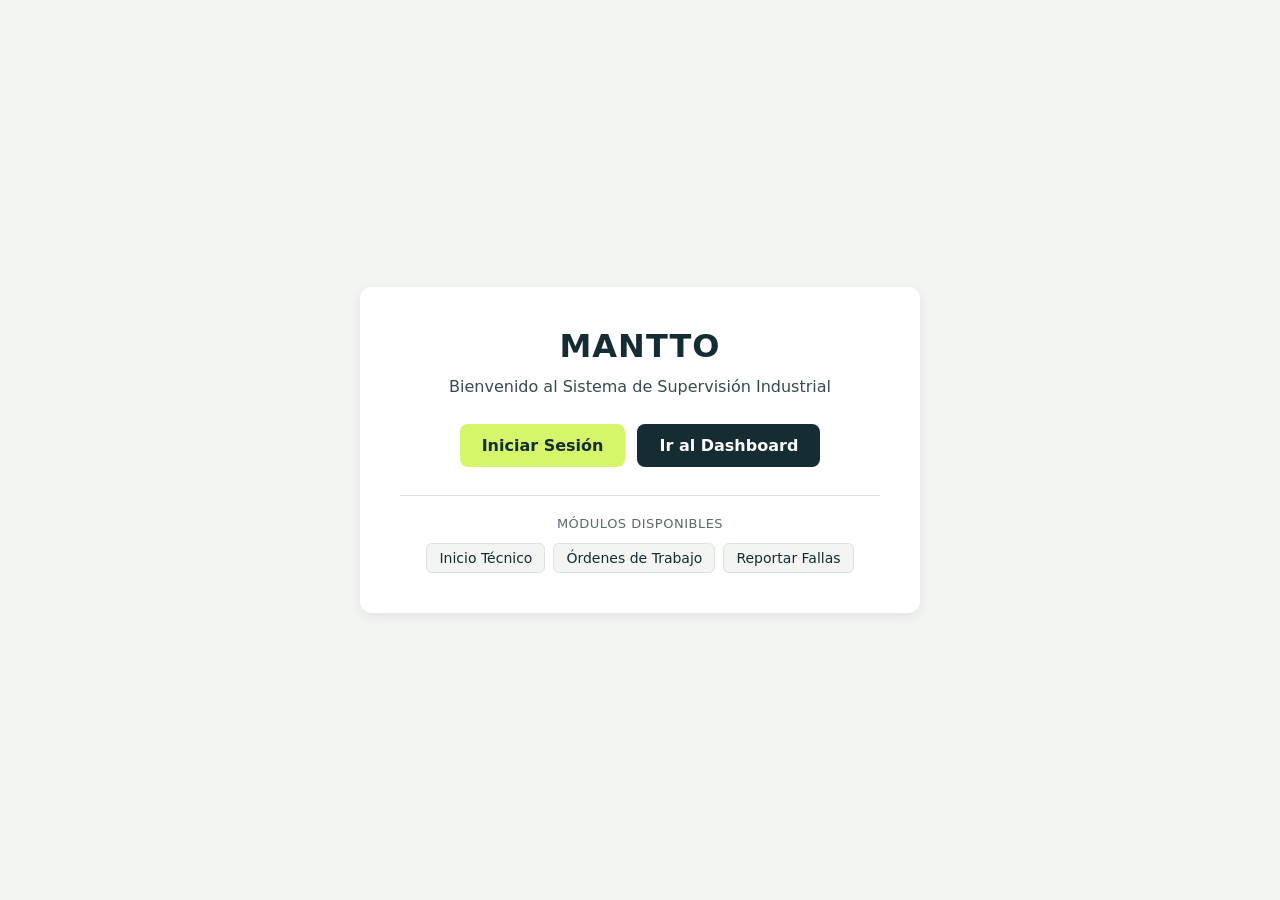
==== public/index.html @ 54951543 "cambio de orden" ====
<!DOCTYPE html>
<html lang="es">
<head>
    <meta charset="UTF-8">
    <meta name="viewport" content="width=device-width, initial-scale=1.0">
    <title>MANTTO - Inicio</title>
    <!-- Ruta ajustada a la carpeta public/ y respetando la mayúscula de Styles -->
    <!-- <link rel="stylesheet" href="../src/Styles/global.css"> -->
    <style>
        :root {
            --primary-dark: #142C32;
            --bg-light: #F3F5F2;
            --text-dark: #142C32;
            --accent-lime: #D5F66A;
            --border-subtle: #DCE2DD;
        }
        body {
            margin: 0;
            padding: 20px;
            font-family: 'Inter', system-ui, sans-serif;
            background-color: var(--bg-light);
            color: var(--text-dark);
            display: flex;
            justify-content: center;
            align-items: center;
            min-height: 100vh;
            box-sizing: border-box;
        }
        .container {
            text-align: center;
            background: #FFFFFF;
            padding: 40px;
            border-radius: 12px;
            box-shadow: 0 4px 12px rgba(20, 44, 50, 0.08);
            max-width: 480px;
            width: 100%;
        }
        .brand {
            color: var(--primary-dark);
            font-size: 32px;
            font-weight: bold;
            margin-bottom: 12px;
            letter-spacing: 1px;
        }
        .subtitle {
            margin: 0 0 28px 0;
            font-size: 16px;
            opacity: 0.85;
        }
        .primary-actions {
            display: flex;
            gap: 12px;
            justify-content: center;
            flex-wrap: wrap;
            margin-bottom: 28px;
        }
        .btn {
            display: inline-block;
            padding: 12px 22px;
            background-color: var(--accent-lime);
            color: var(--primary-dark);
            text-decoration: none;
            font-weight: bold;
            border-radius: 8px;
            transition: opacity 0.2s, transform 0.1s;
        }
        .btn-secondary {
            background-color: var(--primary-dark);
            color: #FFFFFF;
        }
        .btn:hover {
            opacity: 0.88;
        }
        .modules-nav {
            border-top: 1px solid var(--border-subtle);
            padding-top: 20px;
        }
        .modules-title {
            font-size: 13px;
            text-transform: uppercase;
            letter-spacing: 0.5px;
            margin: 0 0 12px 0;
            opacity: 0.7;
        }
        .modules-list {
            display: flex;
            flex-wrap: wrap;
            gap: 8px;
            justify-content: center;
        }
        .module-link {
            font-size: 14px;
            color: var(--primary-dark);
            text-decoration: none;
            padding: 6px 12px;
            border: 1px solid var(--border-subtle);
            border-radius: 6px;
            background-color: var(--bg-light);
            transition: background-color 0.2s;
        }
        .module-link:hover {
            background-color: var(--accent-lime);
        }
    </style>
</head>
<body>
    <main class="container">
        <header>
            <div class="brand">MANTTO</div>
            <p class="subtitle">Bienvenido al Sistema de Supervisión Industrial</p>
        </header>

        <div class="primary-actions">
            <a href="../src/pages/InicioSesion/InicioSesion.html" class="btn">Iniciar Sesión</a>
            <a href="../src/pages/Dashboard/Dashboard.html" class="btn btn-secondary">Ir al Dashboard</a>
        </div>

        <nav class="modules-nav" aria-label="Accesos directos a vistas del sistema">
            <p class="modules-title">Módulos disponibles</p>
            <div class="modules-list">
                <a href="../src/pages/inicio/inicio.html" class="module-link">Inicio Técnico</a>
                <a href="../src/pages/Ordenes-Trabajo/OrdenTrabajo.html" class="module-link">Órdenes de Trabajo</a>
                <a href="../src/pages/ReportarFallas/ReportarFallas.html" class="module-link">Reportar Fallas</a>
            </div>
        </nav>
    </main>
</body>
</html>
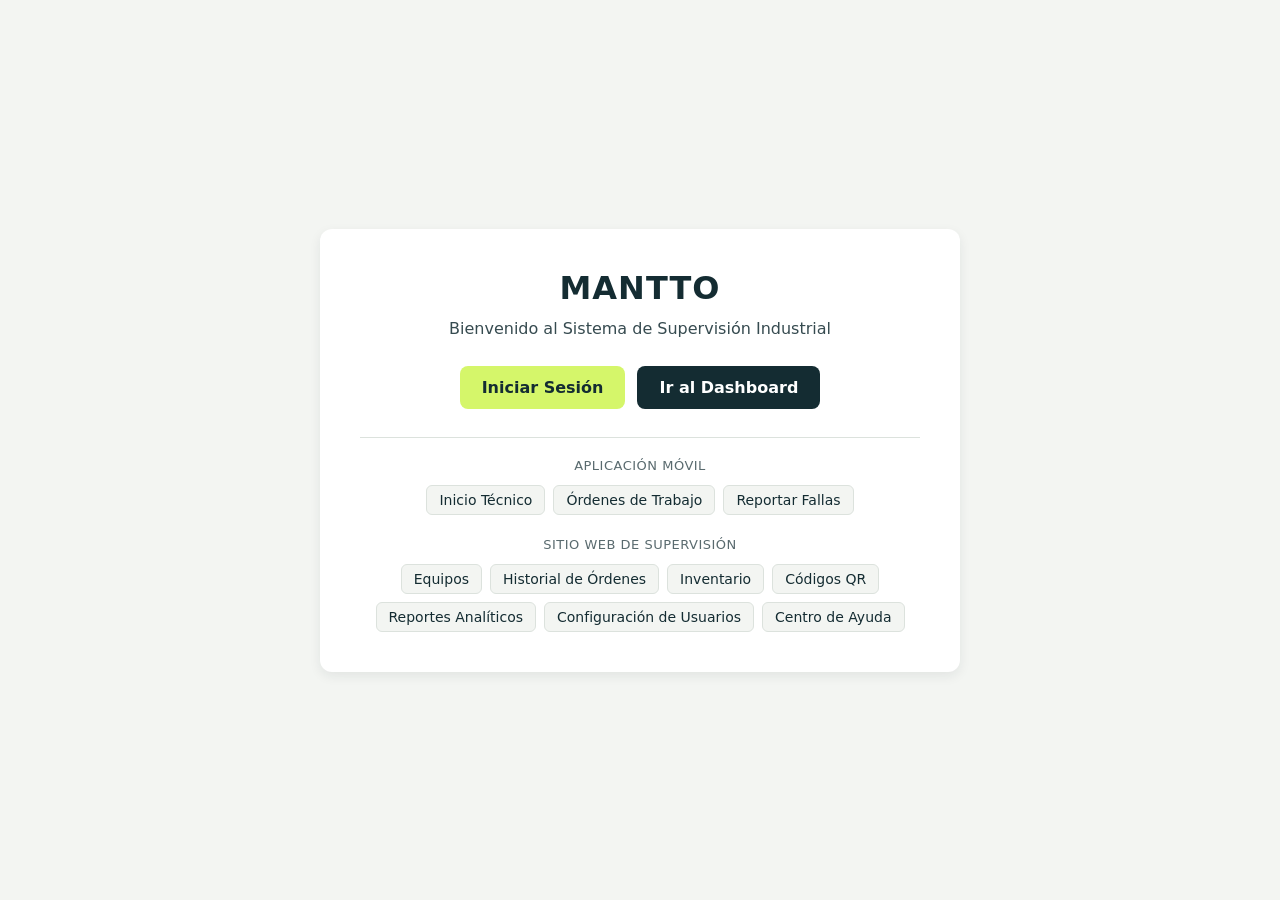
==== commit 479b0faa: "Index Actualizado" ====
--- a/public/index.html
+++ b/public/index.html
@@ -32,7 +32,7 @@
             padding: 40px;
             border-radius: 12px;
             box-shadow: 0 4px 12px rgba(20, 44, 50, 0.08);
-            max-width: 480px;
+            max-width: 560px;
             width: 100%;
         }
         .brand {
@@ -75,6 +75,9 @@
             border-top: 1px solid var(--border-subtle);
             padding-top: 20px;
         }
+        .modules-group + .modules-group {
+            margin-top: 22px;
+        }
         .modules-title {
             font-size: 13px;
             text-transform: uppercase;
@@ -111,16 +114,31 @@
         </header>
 
         <div class="primary-actions">
-            <a href="../src/pages/InicioSesion/InicioSesion.html" class="btn">Iniciar Sesión</a>
-            <a href="../src/pages/Dashboard/Dashboard.html" class="btn btn-secondary">Ir al Dashboard</a>
+            <a href="../src/pages/AppMobile/InicioSesion/InicioSesion.html" class="btn">Iniciar Sesión</a>
+            <a href="../src/pages/WebSite/Dashboard/Dashboard.html" class="btn btn-secondary">Ir al Dashboard</a>
         </div>
 
         <nav class="modules-nav" aria-label="Accesos directos a vistas del sistema">
-            <p class="modules-title">Módulos disponibles</p>
-            <div class="modules-list">
-                <a href="../src/pages/inicio/inicio.html" class="module-link">Inicio Técnico</a>
-                <a href="../src/pages/Ordenes-Trabajo/OrdenTrabajo.html" class="module-link">Órdenes de Trabajo</a>
-                <a href="../src/pages/ReportarFallas/ReportarFallas.html" class="module-link">Reportar Fallas</a>
+            <div class="modules-group">
+                <p class="modules-title">Aplicación móvil</p>
+                <div class="modules-list">
+                    <a href="../src/pages/AppMobile/inicio/inicio.html" class="module-link">Inicio Técnico</a>
+                    <a href="../src/pages/AppMobile/Ordenes-Trabajo/OrdenTrabajo.html" class="module-link">Órdenes de Trabajo</a>
+                    <a href="../src/pages/AppMobile/ReportarFallas/ReportarFallas.html" class="module-link">Reportar Fallas</a>
+                </div>
+            </div>
+
+            <div class="modules-group">
+                <p class="modules-title">Sitio web de supervisión</p>
+                <div class="modules-list">
+                    <a href="../src/pages/WebSite/Equipos/Equipos.html" class="module-link">Equipos</a>
+                    <a href="../src/pages/WebSite/OrdenTrabajo/OrdenTrabajo.html" class="module-link">Historial de Órdenes</a>
+                    <a href="../src/pages/WebSite/Inventario/Inventario.html" class="module-link">Inventario</a>
+                    <a href="../src/pages/WebSite/CodigoQR/CodigoQR.html" class="module-link">Códigos QR</a>
+                    <a href="../src/pages/WebSite/ReportesAnaliticos/ReportesAnaliticos.html" class="module-link">Reportes Analíticos</a>
+                    <a href="../src/pages/WebSite/ConfUsers/ConfUsers.html" class="module-link">Configuración de Usuarios</a>
+                    <a href="../src/pages/WebSite/CentroAyuda/CentroAyuda.html" class="module-link">Centro de Ayuda</a>
+                </div>
             </div>
         </nav>
     </main>
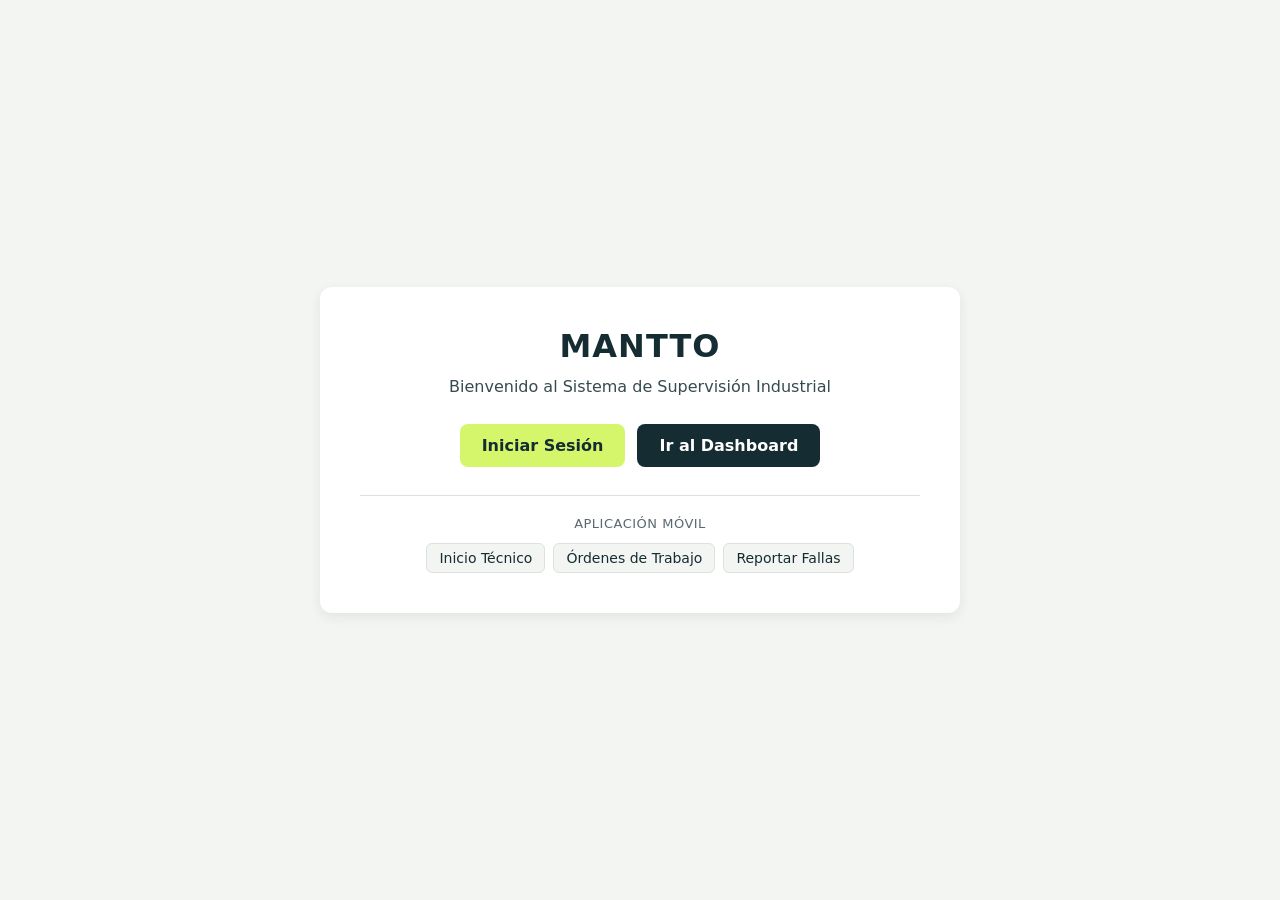
==== commit 9c5b412d: "minor Change 6" ====
--- a/public/index.html
+++ b/public/index.html
@@ -127,19 +127,6 @@
                     <a href="../src/pages/AppMobile/ReportarFallas/ReportarFallas.html" class="module-link">Reportar Fallas</a>
                 </div>
             </div>
-
-            <div class="modules-group">
-                <p class="modules-title">Sitio web de supervisión</p>
-                <div class="modules-list">
-                    <a href="../src/pages/WebSite/Equipos/Equipos.html" class="module-link">Equipos</a>
-                    <a href="../src/pages/WebSite/OrdenTrabajo/OrdenTrabajo.html" class="module-link">Historial de Órdenes</a>
-                    <a href="../src/pages/WebSite/Inventario/Inventario.html" class="module-link">Inventario</a>
-                    <a href="../src/pages/WebSite/CodigoQR/CodigoQR.html" class="module-link">Códigos QR</a>
-                    <a href="../src/pages/WebSite/ReportesAnaliticos/ReportesAnaliticos.html" class="module-link">Reportes Analíticos</a>
-                    <a href="../src/pages/WebSite/ConfUsers/ConfUsers.html" class="module-link">Configuración de Usuarios</a>
-                    <a href="../src/pages/WebSite/CentroAyuda/CentroAyuda.html" class="module-link">Centro de Ayuda</a>
-                </div>
-            </div>
         </nav>
     </main>
 </body>
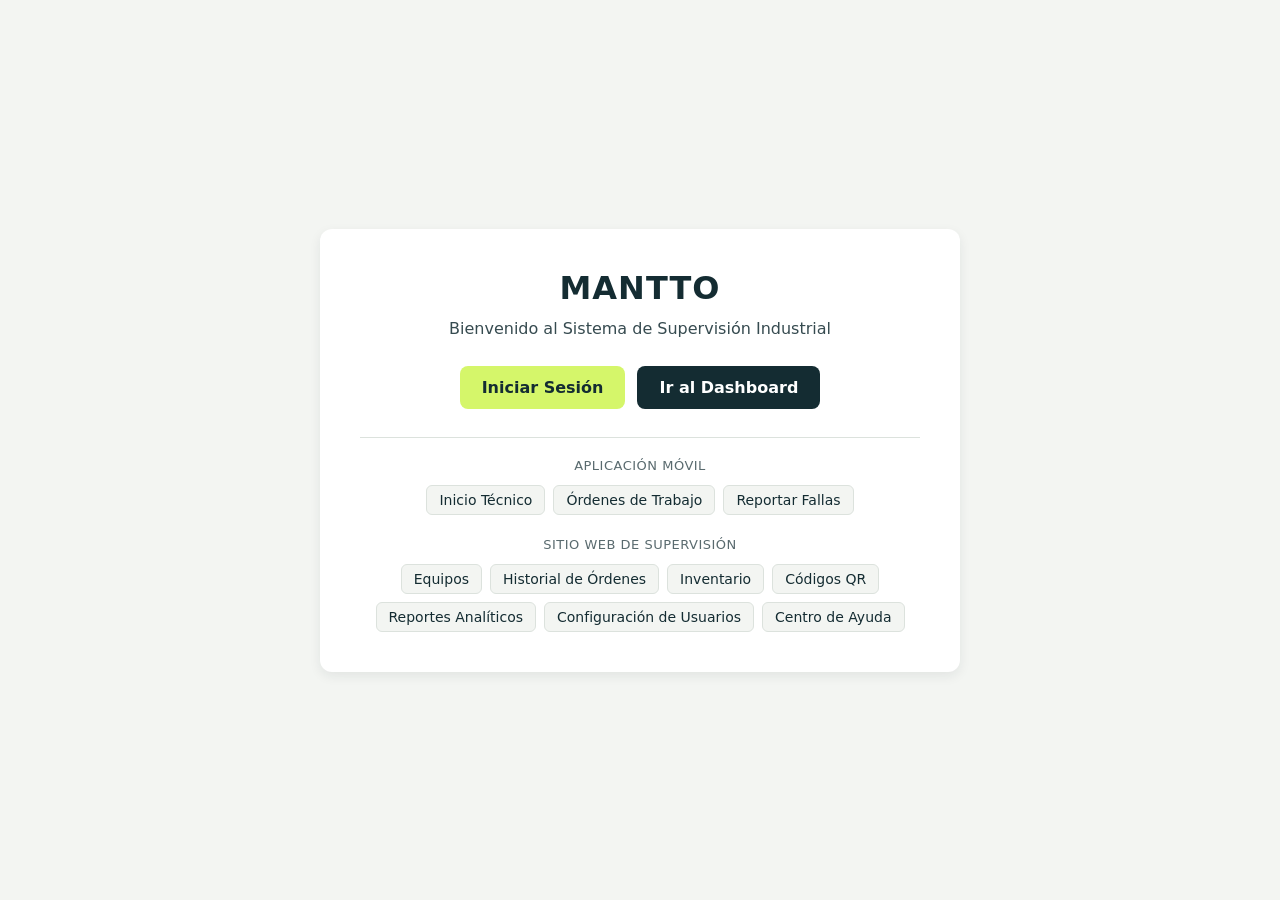
==== commit 6513c8b4: "Version 1 Pagina navegable y conectada a la base de datos" ====
--- a/public/index.html
+++ b/public/index.html
@@ -127,6 +127,19 @@
                     <a href="../src/pages/AppMobile/ReportarFallas/ReportarFallas.html" class="module-link">Reportar Fallas</a>
                 </div>
             </div>
+
+            <div class="modules-group">
+                <p class="modules-title">Sitio web de supervisión</p>
+                <div class="modules-list">
+                    <a href="../src/pages/WebSite/Equipos/Equipos.html" class="module-link">Equipos</a>
+                    <a href="../src/pages/WebSite/OrdenTrabajo/OrdenTrabajo.html" class="module-link">Historial de Órdenes</a>
+                    <a href="../src/pages/WebSite/Inventario/Inventario.html" class="module-link">Inventario</a>
+                    <a href="../src/pages/WebSite/CodigoQR/CodigoQR.html" class="module-link">Códigos QR</a>
+                    <a href="../src/pages/WebSite/ReportesAnaliticos/ReportesAnaliticos.html" class="module-link">Reportes Analíticos</a>
+                    <a href="../src/pages/WebSite/ConfUsers/ConfUsers.html" class="module-link">Configuración de Usuarios</a>
+                    <a href="../src/pages/WebSite/CentroAyuda/CentroAyuda.html" class="module-link">Centro de Ayuda</a>
+                </div>
+            </div>
         </nav>
     </main>
 </body>
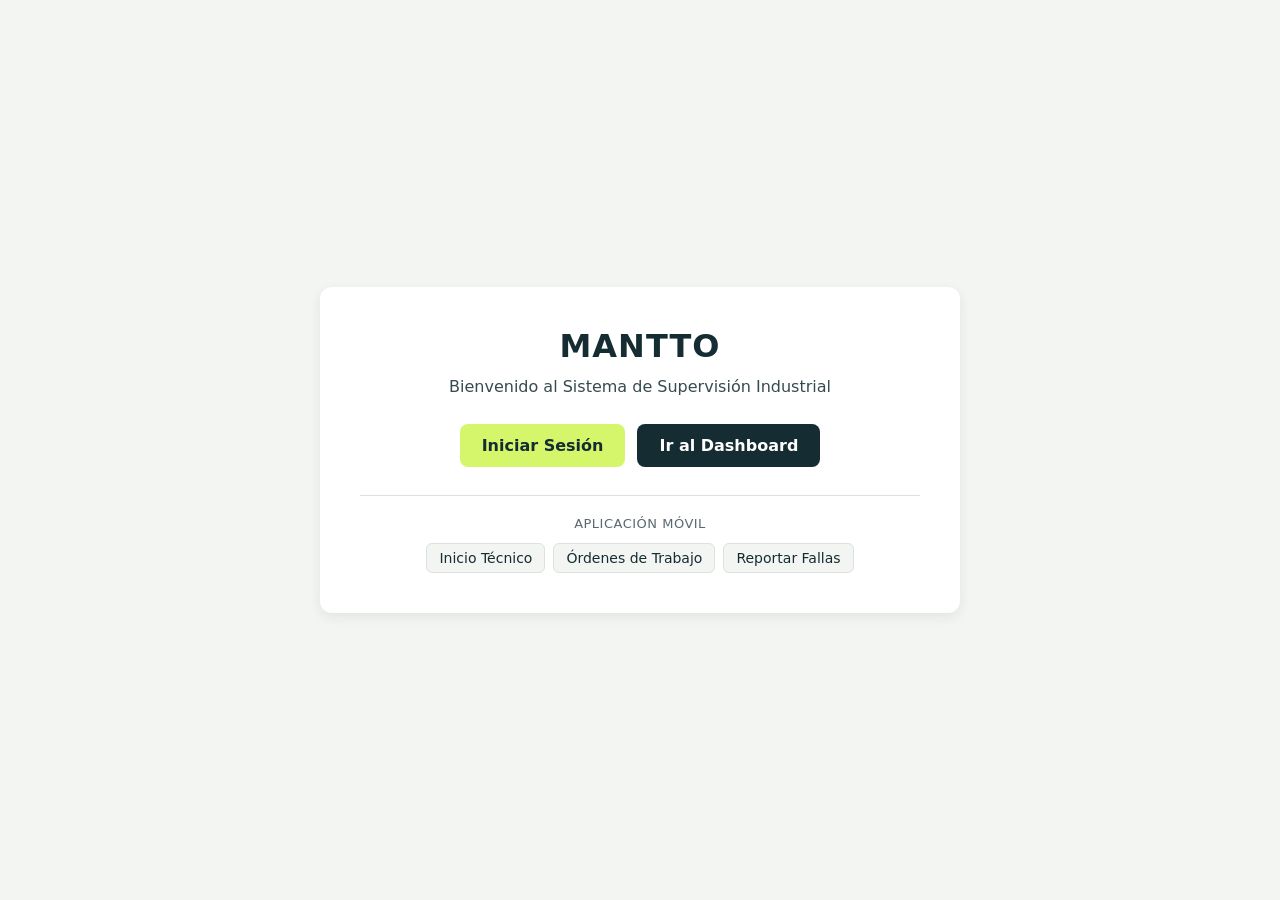
==== commit 73387615: "Merge pull request #8 from Matias-Rios1/frontend-base Frontend base" ====
--- a/public/index.html
+++ b/public/index.html
@@ -127,19 +127,6 @@
                     <a href="../src/pages/AppMobile/ReportarFallas/ReportarFallas.html" class="module-link">Reportar Fallas</a>
                 </div>
             </div>
-
-            <div class="modules-group">
-                <p class="modules-title">Sitio web de supervisión</p>
-                <div class="modules-list">
-                    <a href="../src/pages/WebSite/Equipos/Equipos.html" class="module-link">Equipos</a>
-                    <a href="../src/pages/WebSite/OrdenTrabajo/OrdenTrabajo.html" class="module-link">Historial de Órdenes</a>
-                    <a href="../src/pages/WebSite/Inventario/Inventario.html" class="module-link">Inventario</a>
-                    <a href="../src/pages/WebSite/CodigoQR/CodigoQR.html" class="module-link">Códigos QR</a>
-                    <a href="../src/pages/WebSite/ReportesAnaliticos/ReportesAnaliticos.html" class="module-link">Reportes Analíticos</a>
-                    <a href="../src/pages/WebSite/ConfUsers/ConfUsers.html" class="module-link">Configuración de Usuarios</a>
-                    <a href="../src/pages/WebSite/CentroAyuda/CentroAyuda.html" class="module-link">Centro de Ayuda</a>
-                </div>
-            </div>
         </nav>
     </main>
 </body>
